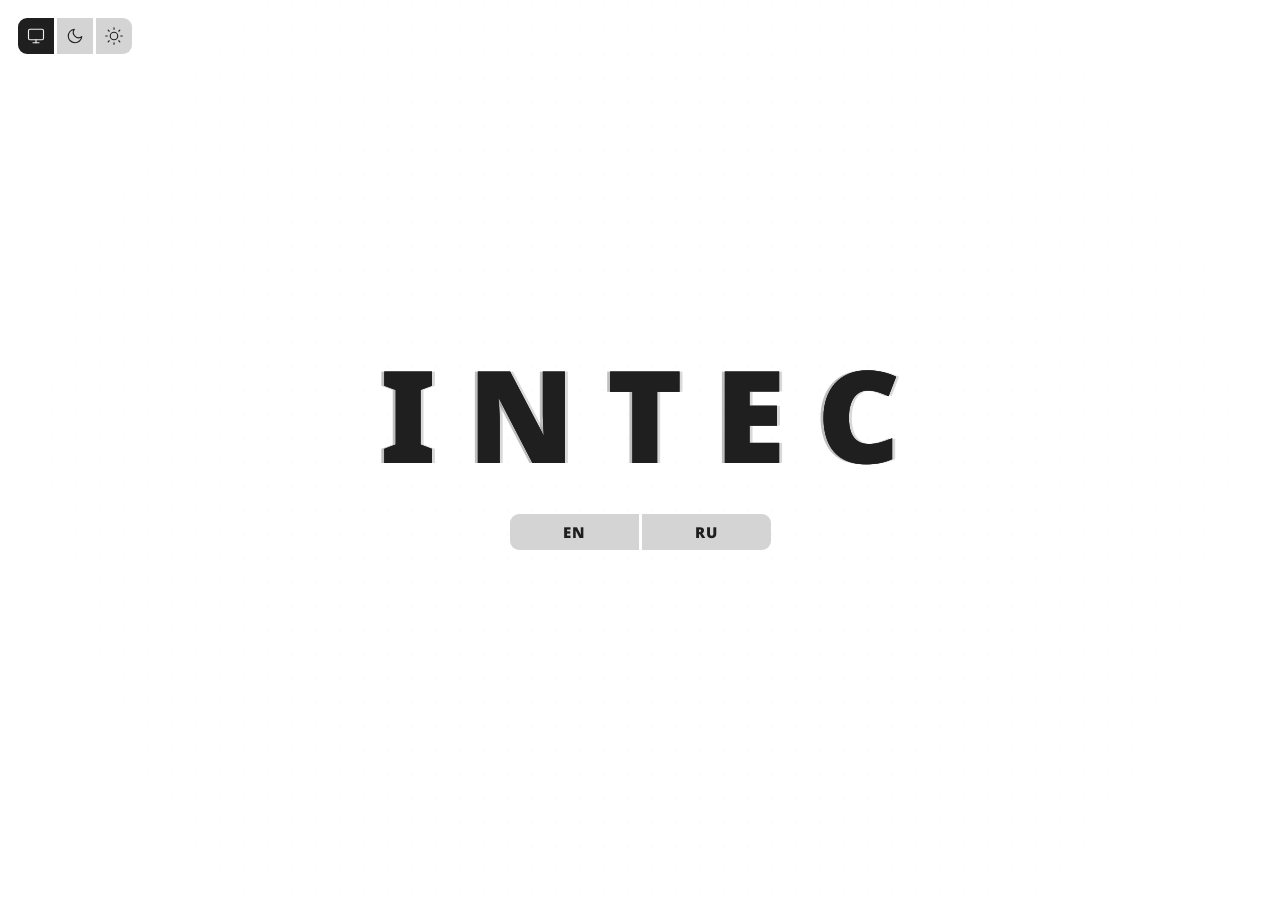
==== index.html @ ceb2edfb "." ====
<!DOCTYPE html>
<html lang="en" data-theme="system">
<head>
    <meta charset="UTF-8">
    <!-- Запрещаем масштабирование экрана пользователем -->
    <meta name="viewport" content="width=device-width, initial-scale=1.0, maximum-scale=1.0, user-scalable=no">
    <title>Intec</title>
    
    <link rel="preconnect" href="https://fonts.googleapis.com">
    <link rel="preconnect" href="https://fonts.gstatic.com" crossorigin>
    <link href="https://fonts.googleapis.com/css2?family=Noto+Sans:wght@500;900&display=swap" rel="stylesheet">
    
    <style>
        /* ============================================================
           ПЕРЕМЕННЫЕ ЦВЕТОВЫХ ТЕМ (ИНВЕРСИЯ)
        ============================================================ */
        :root {
            --c-bg: #000000;
            --c-bg-rgb: 0, 0, 0;
            --c-panel: #111111;
            --c-border: #1F1F1F;
            --c-text: #E7E7E7;
            --c-canvas: 180, 190, 205; /* Цвет точек в темной теме */
        }

        html[data-theme="light"] {
            --c-bg: #FFFFFF;
            --c-bg-rgb: 255, 255, 255;
            --c-panel: #F0F0F0;
            --c-border: #D4D4D4;
            --c-text: #1F1F1F;
            --c-canvas: 31, 31, 31; /* Цвет точек в светлой теме */
        }

        /* МЕДЛЕННАЯ АНИМАЦИЯ (для смены тем) */
        body, .vignette, .gate-btn {
            transition: background-color 0.3s ease, color 0.3s ease, border-color 0.3s ease;
        }

        /* БЫСТРАЯ АНИМАЦИЯ (для ховеров) */
        .toggle-btn, .gate-btn {
            transition: background-color 0.1s ease, border-color 0.1s ease, color 0.1s ease;
        }
        svg { transition: stroke 0.1s ease, fill 0.1s ease; }

        /* ============================================================
           СБРОС СТИЛЕЙ И БАЗА
        ============================================================ */
        * { box-sizing: border-box; margin: 0; padding: 0; -webkit-tap-highlight-color: transparent; }
        
        body, html {
            width: 100vw; height: 100vh; height: 100dvh;
            background: var(--c-bg); font-family: 'Noto Sans', sans-serif;
            overflow: hidden; user-select: none;
            display: flex; justify-content: center; align-items: center;
            touch-action: none; /* ЖЕСТКО блокируем системные жесты (зум, свайпы браузера) */
        }

        /* Канвас на заднем фоне */
        #intro-canvas {
            position: absolute; inset: 0; width: 100%; height: 100%;
            z-index: 1; pointer-events: none; opacity: 1;
            transition: opacity 0.8s ease;
        }

        /* Виньетка для глубины */
        .vignette {
            position: absolute; inset: 0; z-index: 2; pointer-events: none;
            background: radial-gradient(circle at center, transparent 30%, rgba(var(--c-bg-rgb), 0.9) 100%);
        }

        /* ============================================================
           УГЛОВОЙ БЛОК НАСТРОЕК
        ============================================================ */
        .corner-settings { position: absolute; top: 18px; left: 18px; z-index: 10; }
        .toggle-block { display: flex; gap: 3px; }

        .toggle-btn {
            width: 36px; height: 36px; background: var(--c-border); border: 2px solid transparent;
            display: flex; justify-content: center; align-items: center; cursor: pointer; color: var(--c-text);
        }
        .toggle-btn svg { width: 18px; height: 18px; stroke: currentColor; fill: none; stroke-width: 1.5px; stroke-linecap: round; stroke-linejoin: round; }
        
        .toggle-block > *:first-child { border-top-left-radius: 9px; border-bottom-left-radius: 9px; }
        .toggle-block > *:last-child { border-top-right-radius: 9px; border-bottom-right-radius: 9px; }
        
        @media (hover: hover) { .toggle-btn:hover { border-color: var(--c-text); } }
        .toggle-btn.active, .toggle-btn:active { background: var(--c-text); color: var(--c-panel); border-color: var(--c-text); }

        /* ============================================================
           ЦЕНТРАЛЬНЫЙ БЛОК UI
        ============================================================ */
        .intro-container {
            position: relative; z-index: 5;
            display: flex; flex-direction: column; align-items: center; gap: 36px;
            transition: transform 0.8s cubic-bezier(0.8, 0, 0.2, 1), opacity 0.8s ease;
        }

        /* Глитч-логотип */
        .glitch-logo {
            font-size: clamp(4rem, 10vw, 12rem); font-weight: 900;
            text-transform: uppercase; letter-spacing: 0.25em;
            position: relative; color: var(--c-text); white-space: nowrap; 
            text-shadow: 0 0 20px rgba(var(--c-bg-rgb), 0.5);
            margin-left: 0.25em; line-height: 1;
        }
        
        .glitch-logo::before, .glitch-logo::after {
            content: attr(data-text); position: absolute; top: 0; left: 0;
            width: 100%; height: 100%; background: transparent; color: var(--c-text); 
            overflow: hidden; white-space: nowrap; 
        }
        
        .glitch-logo::before { text-shadow: -3px 0 rgba(128, 128, 128, 0.5); animation: glitch-anim-1 4s infinite linear alternate-reverse; }
        .glitch-logo::after { text-shadow: 3px 0 rgba(128, 128, 128, 0.3); animation: glitch-anim-2 5s infinite linear alternate-reverse; }

        @keyframes glitch-anim-1 {
            0%, 90% { clip-path: inset(100% 0 0 0); transform: translate(0); }
            92% { clip-path: inset(10% 0 60% 0); transform: translate(-4px, 2px); }
            94% { clip-path: inset(40% 0 20% 0); transform: translate(4px, -2px); }
            96% { clip-path: inset(80% 0 5% 0); transform: translate(-4px, 2px); }
            98%, 100% { clip-path: inset(100% 0 0 0); transform: translate(0); }
        }
        @keyframes glitch-anim-2 {
            0%, 85% { clip-path: inset(100% 0 0 0); transform: translate(0); }
            88% { clip-path: inset(20% 0 50% 0); transform: translate(4px, 2px); }
            92% { clip-path: inset(60% 0 10% 0); transform: translate(-4px, -2px); }
            95% { clip-path: inset(15% 0 70% 0); transform: translate(4px, 2px); }
            98%, 100% { clip-path: inset(100% 0 0 0); transform: translate(0); }
        }

        /* ============================================================
           ВХОДНЫЕ КНОПКИ (EN / RU)
        ============================================================ */
        .lang-gate { display: flex; width: 261px; height: 36px; gap: 3px; }

        .gate-btn {
            flex: 1; height: 100%; background: var(--c-border); border: 2px solid transparent;
            color: var(--c-text); font-size: 15px; font-family: 'Noto Sans', sans-serif;
            font-weight: 900; display: flex; align-items: center; justify-content: center;
            cursor: pointer; outline: none; letter-spacing: 0.05em;
        }

        .lang-gate > *:first-child { border-top-left-radius: 9px; border-bottom-left-radius: 9px; }
        .lang-gate > *:last-child { border-top-right-radius: 9px; border-bottom-right-radius: 9px; }

        @media (hover: hover) { .gate-btn:hover { border-color: var(--c-text); } }
        .gate-btn:active, .gate-btn.entering { background: var(--c-text); color: var(--c-panel); border-color: var(--c-text); }

        /* Состояние перехода (при клике) */
        body.transitioning .intro-container { transform: scale(1.1); opacity: 0; }
        body.transitioning #intro-canvas { opacity: 0; transform: scale(1.05); transition: all 1.2s cubic-bezier(0.8, 0, 0.2, 1); }

        /* Мобильный адаптив */
        @media (max-width: 900px) {
            .corner-settings { top: 9px; left: 9px; }
            .toggle-block { gap: 1.5px; } .toggle-btn { width: 18px; height: 18px; border-width: 1px; }
            .toggle-btn svg { width: 9px; height: 9px; stroke-width: 1px; }
            .toggle-block > *:first-child { border-top-left-radius: 4.5px; border-bottom-left-radius: 4.5px; }
            .toggle-block > *:last-child { border-top-right-radius: 4.5px; border-bottom-right-radius: 4.5px; }
            
            .lang-gate { width: 130px; height: 18px; gap: 1.5px; }
            .gate-btn { font-size: 9px; border-width: 1px; }
            .lang-gate > *:first-child { border-top-left-radius: 4.5px; border-bottom-left-radius: 4.5px; }
            .lang-gate > *:last-child { border-top-right-radius: 4.5px; border-bottom-right-radius: 4.5px; }
        }
    </style>
    <!-- Этот скрипт блокирует рендер на миллисекунду, чтобы применить правильную тему ДО первой отрисовки -->
    <script>
        try {
            const savedTheme = localStorage.getItem('rl-theme') || 'system';
            const isLight = savedTheme === 'system' ? window.matchMedia('(prefers-color-scheme: light)').matches : savedTheme === 'light';
            if (isLight) document.documentElement.setAttribute('data-theme', 'light');
            else document.documentElement.removeAttribute('data-theme');
        } catch(e) {}
    </script>
</head>
<body>

    <canvas id="intro-canvas"></canvas>
    <div class="vignette"></div>

    <div class="corner-settings">
        <div class="toggle-block theme-group">
            <div class="toggle-btn" data-theme-val="system"><svg viewBox="0 0 24 24"><rect x="2" y="3" width="20" height="14" rx="2" ry="2"/><line x1="8" y1="21" x2="16" y2="21"/><line x1="12" y1="17" x2="12" y2="21"/></svg></div>
            <div class="toggle-btn" data-theme-val="dark"><svg viewBox="0 0 24 24"><path d="M21 12.79A9 9 0 1 1 11.21 3 7 7 0 0 0 21 12.79z"/></svg></div>
            <div class="toggle-btn" data-theme-val="light"><svg viewBox="0 0 24 24"><circle cx="12" cy="12" r="5"/><line x1="12" y1="1" x2="12" y2="3"/><line x1="12" y1="21" x2="12" y2="23"/><line x1="4.22" y1="4.22" x2="5.64" y2="5.64"/><line x1="18.36" y1="18.36" x2="19.78" y2="19.78"/><line x1="1" y1="12" x2="3" y2="12"/><line x1="21" y1="12" x2="23" y2="12"/><line x1="4.22" y1="19.78" x2="5.64" y2="18.36"/><line x1="18.36" y1="5.64" x2="19.78" y2="4.22"/></svg></div>
        </div>
    </div>

    <div class="intro-container">
        <h1 class="glitch-logo" data-text="INTEC">INTEC</h1>
        <div class="lang-gate">
            <button class="gate-btn" data-lang-entry="en">EN</button>
            <button class="gate-btn" data-lang-entry="ru">RU</button>
        </div>
    </div>

    <script>
        // ============================================================
        // ТЕМЫ
        // ============================================================
        const rootTheme = document.documentElement;
        let currentCanvasColor = '180, 190, 205'; 
        const themeBtns = document.querySelectorAll('.theme-group .toggle-btn');
        const sysMedia = window.matchMedia('(prefers-color-scheme: light)');

        function applyTheme(themeVal) {
            let isLight = themeVal === 'system' ? sysMedia.matches : themeVal === 'light';
            if (isLight) rootTheme.setAttribute('data-theme', 'light'); else rootTheme.removeAttribute('data-theme');
            try { localStorage.setItem('rl-theme', themeVal); } catch(e) {}
            
            themeBtns.forEach(btn => {
                if (btn.getAttribute('data-theme-val') === themeVal) btn.classList.add('active'); 
                else btn.classList.remove('active');
            });
            setTimeout(() => { currentCanvasColor = getComputedStyle(rootTheme).getPropertyValue('--c-canvas').trim(); }, 50);
        }

        themeBtns.forEach(btn => btn.addEventListener('click', () => applyTheme(btn.getAttribute('data-theme-val'))));
        sysMedia.addEventListener('change', () => {
            let current = 'system';
            try { current = localStorage.getItem('rl-theme') || 'system'; } catch(e) {}
            if (current === 'system') applyTheme('system');
        });

        let savedTheme = 'system';
        try { savedTheme = localStorage.getItem('rl-theme') || 'system'; } catch(e) {}
        applyTheme(savedTheme);

        // ============================================================
        // ИНТЕРАКТИВНЫЙ КАНВАС (МУЛЬТИТАЧ)
        // ============================================================
        const canvas = document.getElementById('intro-canvas');
        const ctx = canvas.getContext('2d');
        let width, height;
        const spacing = 24; 
        
        let cols = 0, rows = 0;
        let isEntering = false;

        // Массив, в котором будут храниться координаты всех активных пальцев/мыши
        let activePointers = [];
        let lastTouchTime = 0;

        let influenceRadius = 200; 
        let baseDotRadius = 0.8;   
        let maxDotRadius = 3.2;    

        function initCanvas() {
            const dpr = window.devicePixelRatio || 1;
            width = window.innerWidth; height = window.innerHeight;
            canvas.width = width * dpr; canvas.height = height * dpr;
            ctx.scale(dpr, dpr);
            
            cols = Math.ceil(width / spacing) + 1;
            rows = Math.ceil(height / spacing) + 1;

            if (width <= 900) {
                influenceRadius = 100;
                baseDotRadius = 0.5;
                maxDotRadius = 1.5;
            } else {
                influenceRadius = 200;
                baseDotRadius = 0.8;
                maxDotRadius = 3.2;
            }
        }

        window.addEventListener('resize', initCanvas);

        // Функция обновления списка координат (для мультитача)
        function updateTouches(e) {
            lastTouchTime = Date.now();
            activePointers = Array.from(e.touches).map(t => ({ x: t.clientX, y: t.clientY }));
        }

        // --- СОБЫТИЯ КАСАНИЯ (СЕНСОРНЫЕ ЭКРАНЫ) ---
        window.addEventListener('touchstart', updateTouches, { passive: true });
        window.addEventListener('touchmove', updateTouches, { passive: true });
        window.addEventListener('touchend', updateTouches); 
        window.addEventListener('touchcancel', updateTouches); 

        // --- СОБЫТИЯ МЫШИ (ПК) ---
        window.addEventListener('mousemove', (e) => { 
            if (Date.now() - lastTouchTime < 500) return;
            activePointers = [{ x: e.clientX, y: e.clientY }];
        });
        window.addEventListener('mouseout', () => { activePointers = []; });

        initCanvas();

        function drawGrid() {
            ctx.clearRect(0, 0, width, height);
            
            for (let c = 0; c < cols; c++) {
                for (let r = 0; r < rows; r++) {
                    let x = c * spacing + (width % spacing) / 2;
                    let y = r * spacing + (height % spacing) / 2;
                    
                    let maxInfluence = 0;

                    // Проверяем каждую точку на экране (сколько бы пальцев ни было прижато)
                    for (let i = 0; i < activePointers.length; i++) {
                        let dx = activePointers[i].x - x;
                        let dy = activePointers[i].y - y;
                        let dist = Math.sqrt(dx*dx + dy*dy);
                        
                        let influence = Math.max(0, 1 - dist / influenceRadius);
                        if (influence > maxInfluence) {
                            maxInfluence = influence;
                        }
                    }
                    
                    let intensity = maxInfluence * maxInfluence * (3 - 2 * maxInfluence);
                    
                    let radius = baseDotRadius + intensity * maxDotRadius; 
                    let alpha = 0.05 + intensity * 0.95; 

                    ctx.fillStyle = `rgba(${currentCanvasColor}, ${alpha})`;
                    ctx.beginPath(); 
                    ctx.arc(x, y, radius, 0, Math.PI * 2); 
                    ctx.fill();
                }
            }
            
            if (!isEntering) {
                requestAnimationFrame(drawGrid);
            }
        }
        drawGrid();

        // ============================================================
        // ЛОГИКА ВХОДА
        // ============================================================
        const gateBtns = document.querySelectorAll('.gate-btn');

        gateBtns.forEach(btn => {
            btn.addEventListener('click', () => {
                if (isEntering) return;
                isEntering = true;
                
                btn.classList.add('entering');
                
                const lang = btn.getAttribute('data-lang-entry');
                try { localStorage.setItem('rl-lang', lang); } catch(e) {}
                
                try { sessionStorage.setItem('fromIntro', 'true'); } catch(e) {}

                document.body.classList.add('transitioning');

                setTimeout(() => {
                    window.location.href = 'hub.html#rl'; 
                }, 800);
            });
        });
    </script>
</body>
</html>
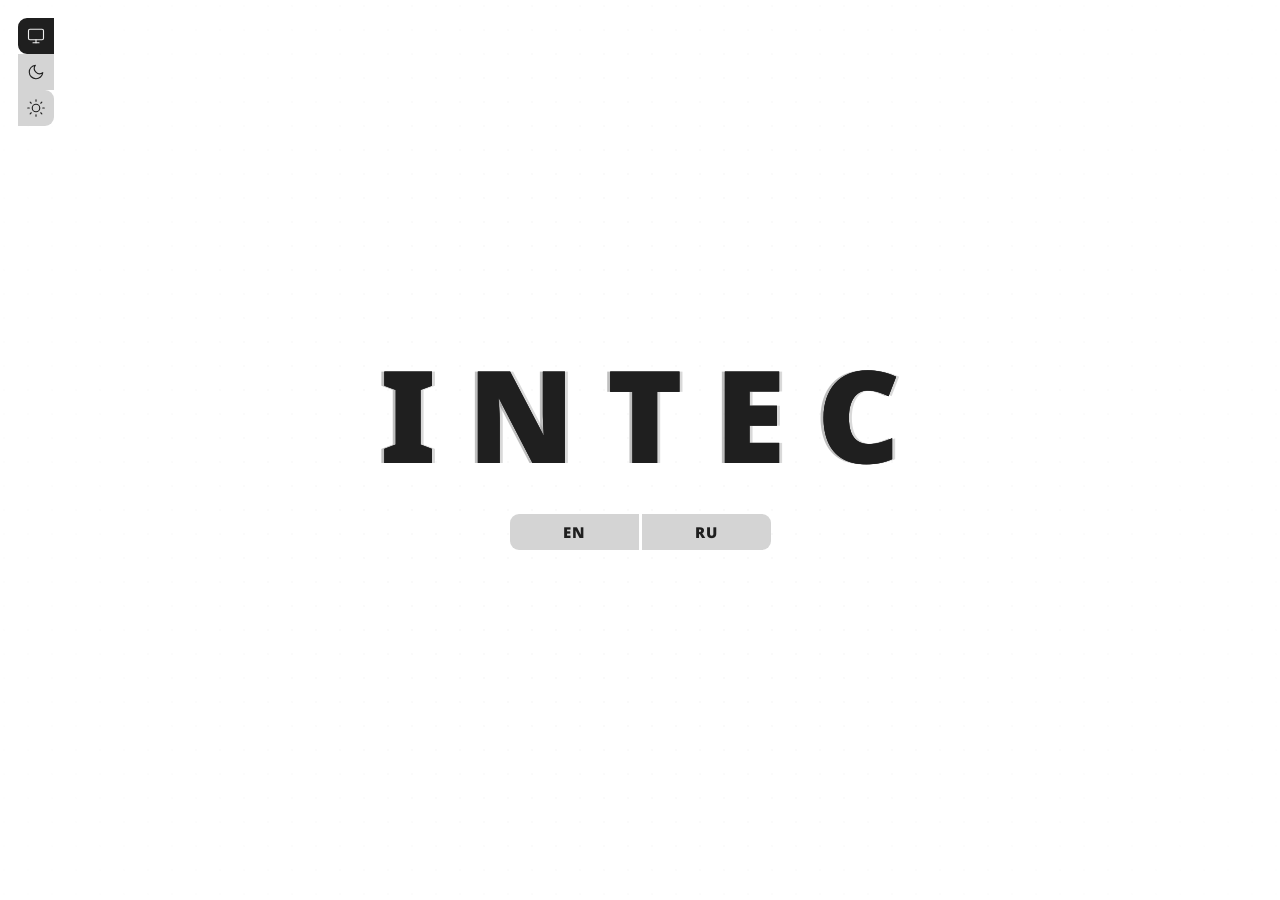
==== commit 00f03681: "." ====
--- a/index.html
+++ b/index.html
@@ -1,6 +1,7 @@
 <!DOCTYPE html>
 <html lang="en" data-theme="system">
 <head>
+    <meta name="google-site-verification" content="zHxlD_Y6Cj2VHCGGGrb6NyQDJspCPnvDUe4E4MUsRwk" />
     <meta charset="UTF-8">
     <!-- Запрещаем масштабирование экрана пользователем -->
     <meta name="viewport" content="width=device-width, initial-scale=1.0, maximum-scale=1.0, user-scalable=no">
@@ -47,6 +48,9 @@
            СБРОС СТИЛЕЙ И БАЗА
         ============================================================ */
         * { box-sizing: border-box; margin: 0; padding: 0; -webkit-tap-highlight-color: transparent; }
+        *:focus {
+            outline: none !important;
+        }
         
         body, html {
             width: 100vw; height: 100vh; height: 100dvh;
@@ -72,8 +76,10 @@
         /* ============================================================
            УГЛОВОЙ БЛОК НАСТРОЕК
         ============================================================ */
-        .corner-settings { position: absolute; top: 18px; left: 18px; z-index: 10; }
-        .toggle-block { display: flex; gap: 3px; }
+        .corner-settings { 
+            position: absolute; top: 18px; left: 18px; z-index: 10; 
+            transition: opacity 0.8s ease, transform 0.8s cubic-bezier(0.8, 0, 0.2, 1); /* <--- ДОБАВИТЬ ЭТУ СТРОКУ */
+        }
 
         .toggle-btn {
             width: 36px; height: 36px; background: var(--c-border); border: 2px solid transparent;
@@ -150,6 +156,7 @@
         /* Состояние перехода (при клике) */
         body.transitioning .intro-container { transform: scale(1.1); opacity: 0; }
         body.transitioning #intro-canvas { opacity: 0; transform: scale(1.05); transition: all 1.2s cubic-bezier(0.8, 0, 0.2, 1); }
+        body.transitioning .corner-settings { transform: scale(0.9) translateY(-5px); opacity: 0; } /* <--- ДОБАВИТЬ ЭТУ СТРОКУ */
 
         /* Мобильный адаптив */
         @media (max-width: 900px) {
@@ -173,6 +180,45 @@
             if (isLight) document.documentElement.setAttribute('data-theme', 'light');
             else document.documentElement.removeAttribute('data-theme');
         } catch(e) {}
+        // ============================================================
+        // ВОССТАНОВЛЕНИЕ ПРИ СВАЙПЕ НАЗАД (BFCache)
+        // ============================================================
+        window.addEventListener('pageshow', (event) => {
+            if (event.persisted) {
+                const intro = document.querySelector('.intro-container');
+                const cvs = document.getElementById('intro-canvas');
+                const corner = document.querySelector('.corner-settings');
+                const gateBtns = document.querySelectorAll('.gate-btn');
+                
+                // 1. Временно отключаем плавность анимации ВСЕМ элементам
+                intro.style.transition = 'none';
+                cvs.style.transition = 'none';
+                if (corner) corner.style.transition = 'none';
+                gateBtns.forEach(btn => btn.style.transition = 'none');
+                
+                // 2. Снимаем все классы (всё мгновенно станет видимым и серым)
+                document.body.classList.remove('transitioning');
+                gateBtns.forEach(btn => btn.classList.remove('entering'));
+                
+                // 3. Форсируем перерисовку кадра браузером
+                void document.body.offsetWidth;
+                
+                // 4. Возвращаем плавность обратно
+                intro.style.transition = '';
+                cvs.style.transition = '';
+                if (corner) corner.style.transition = '';
+                gateBtns.forEach(btn => btn.style.transition = '');
+                
+                // Перезапускаем фон
+                if (isEntering) {
+                    isEntering = false;
+                    drawGrid();
+                }
+                
+                // Сбрасываем координаты касаний
+                mouseX = -1000; mouseY = -1000; activePointers = [];
+            }
+        });
     </script>
 </head>
 <body>
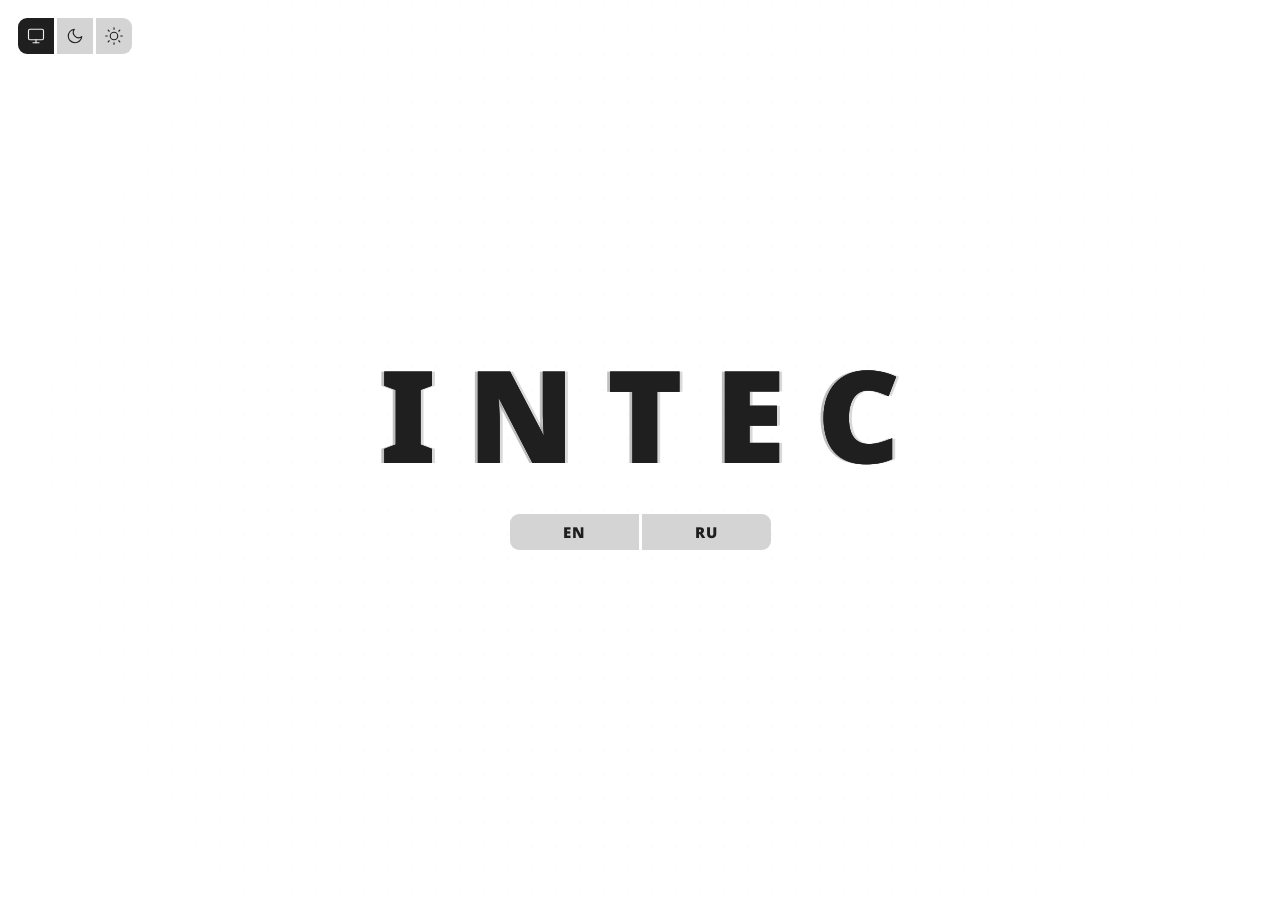
==== commit 5ff3c3aa: "." ====
--- a/index.html
+++ b/index.html
@@ -78,8 +78,10 @@
         ============================================================ */
         .corner-settings { 
             position: absolute; top: 18px; left: 18px; z-index: 10; 
-            transition: opacity 0.8s ease, transform 0.8s cubic-bezier(0.8, 0, 0.2, 1); /* <--- ДОБАВИТЬ ЭТУ СТРОКУ */
-        }
+            transition: opacity 0.8s ease, transform 0.8s cubic-bezier(0.8, 0, 0.2, 1);
+        }
+        
+        .toggle-block { display: flex; gap: 3px; } /* <--- ВОТ ЭТА СТРОЧКА ВЕРНУЛАСЬ */
 
         .toggle-btn {
             width: 36px; height: 36px; background: var(--c-border); border: 2px solid transparent;
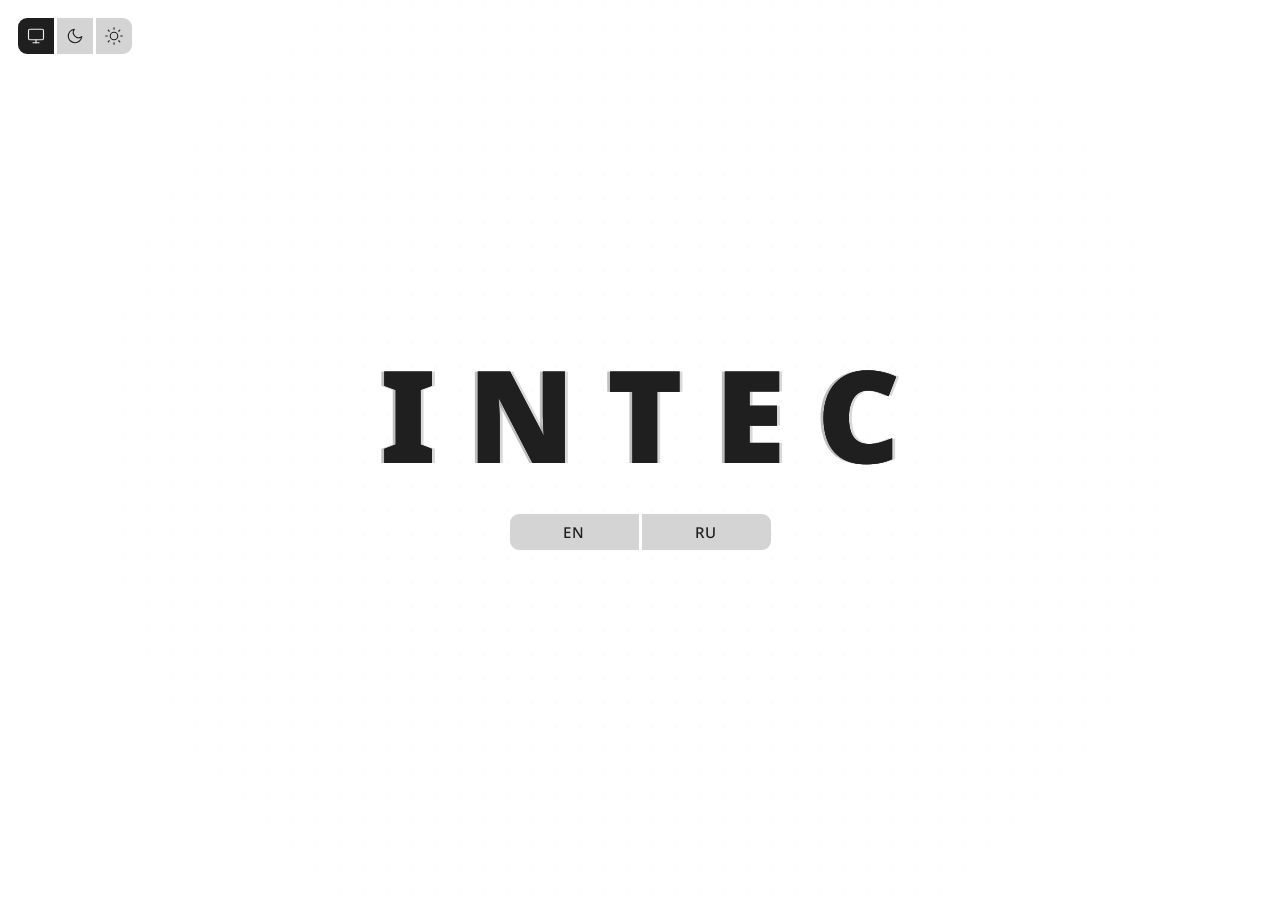
==== commit 0252f7aa: "." ====
--- a/index.html
+++ b/index.html
@@ -55,6 +55,7 @@
         body, html {
             width: 100vw; height: 100vh; height: 100dvh;
             background: var(--c-bg); font-family: 'Noto Sans', sans-serif;
+            font-weight: 500;
             overflow: hidden; user-select: none;
             display: flex; justify-content: center; align-items: center;
             touch-action: none; /* ЖЕСТКО блокируем системные жесты (зум, свайпы браузера) */
@@ -145,7 +146,7 @@
         .gate-btn {
             flex: 1; height: 100%; background: var(--c-border); border: 2px solid transparent;
             color: var(--c-text); font-size: 15px; font-family: 'Noto Sans', sans-serif;
-            font-weight: 900; display: flex; align-items: center; justify-content: center;
+            font-weight: 500; display: flex; align-items: center; justify-content: center;
             cursor: pointer; outline: none; letter-spacing: 0.05em;
         }
 
@@ -169,7 +170,7 @@
             .toggle-block > *:last-child { border-top-right-radius: 4.5px; border-bottom-right-radius: 4.5px; }
             
             .lang-gate { width: 130px; height: 18px; gap: 1.5px; }
-            .gate-btn { font-size: 9px; border-width: 1px; }
+            .gate-btn { font-size: 7px; border-width: 1px; }
             .lang-gate > *:first-child { border-top-left-radius: 4.5px; border-bottom-left-radius: 4.5px; }
             .lang-gate > *:last-child { border-top-right-radius: 4.5px; border-bottom-right-radius: 4.5px; }
         }
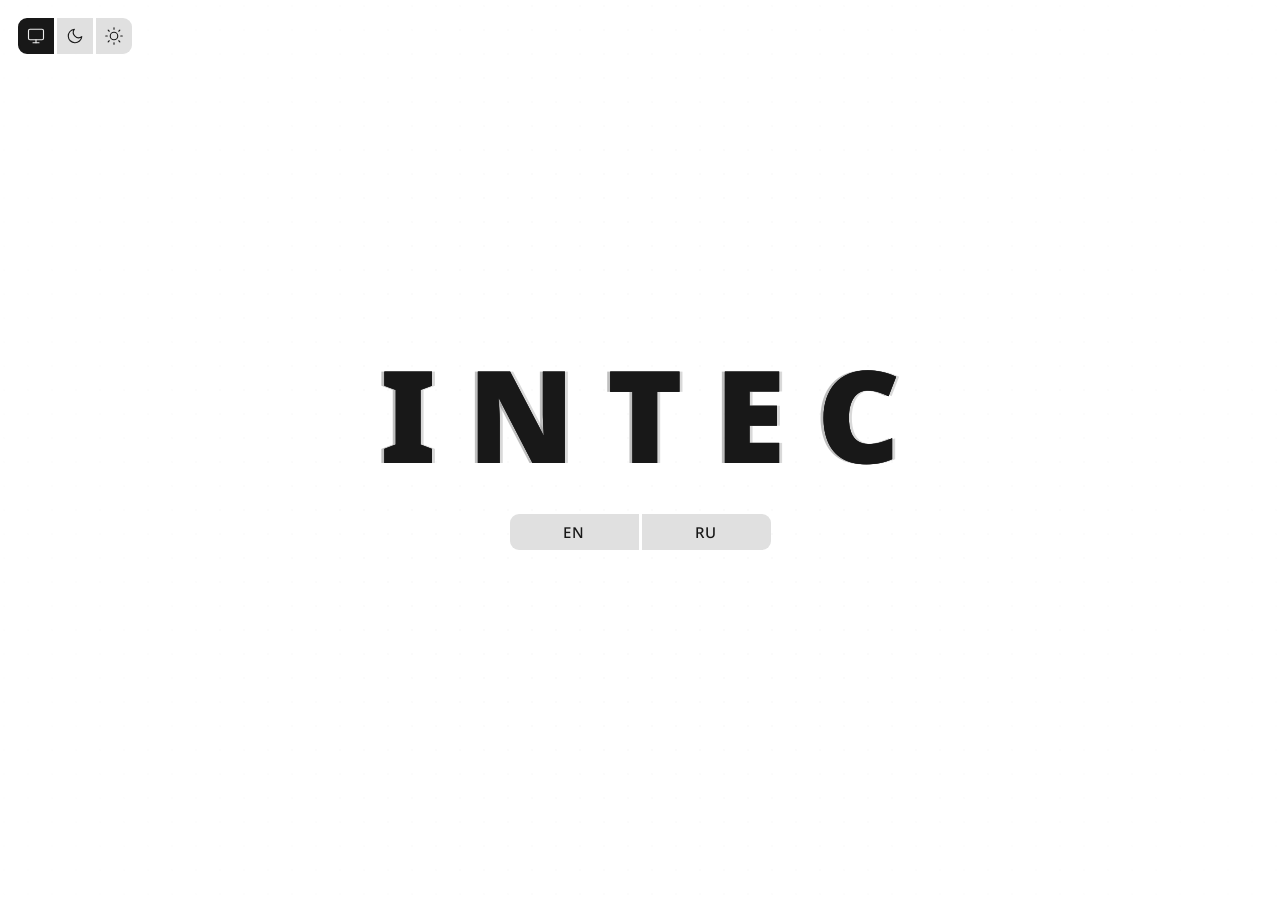
==== commit f4a853ac: "." ====
--- a/index.html
+++ b/index.html
@@ -27,10 +27,10 @@
         html[data-theme="light"] {
             --c-bg: #FFFFFF;
             --c-bg-rgb: 255, 255, 255;
-            --c-panel: #F0F0F0;
-            --c-border: #D4D4D4;
-            --c-text: #1F1F1F;
-            --c-canvas: 31, 31, 31; /* Цвет точек в светлой теме */
+            --c-panel: #EEEEEE;
+            --c-border: #E0E0E0;
+            --c-text: #181818;
+            --c-canvas: 75, 65, 50; /* Строгая инверсия 180, 190, 205 */
         }
 
         /* МЕДЛЕННАЯ АНИМАЦИЯ (для смены тем) */
